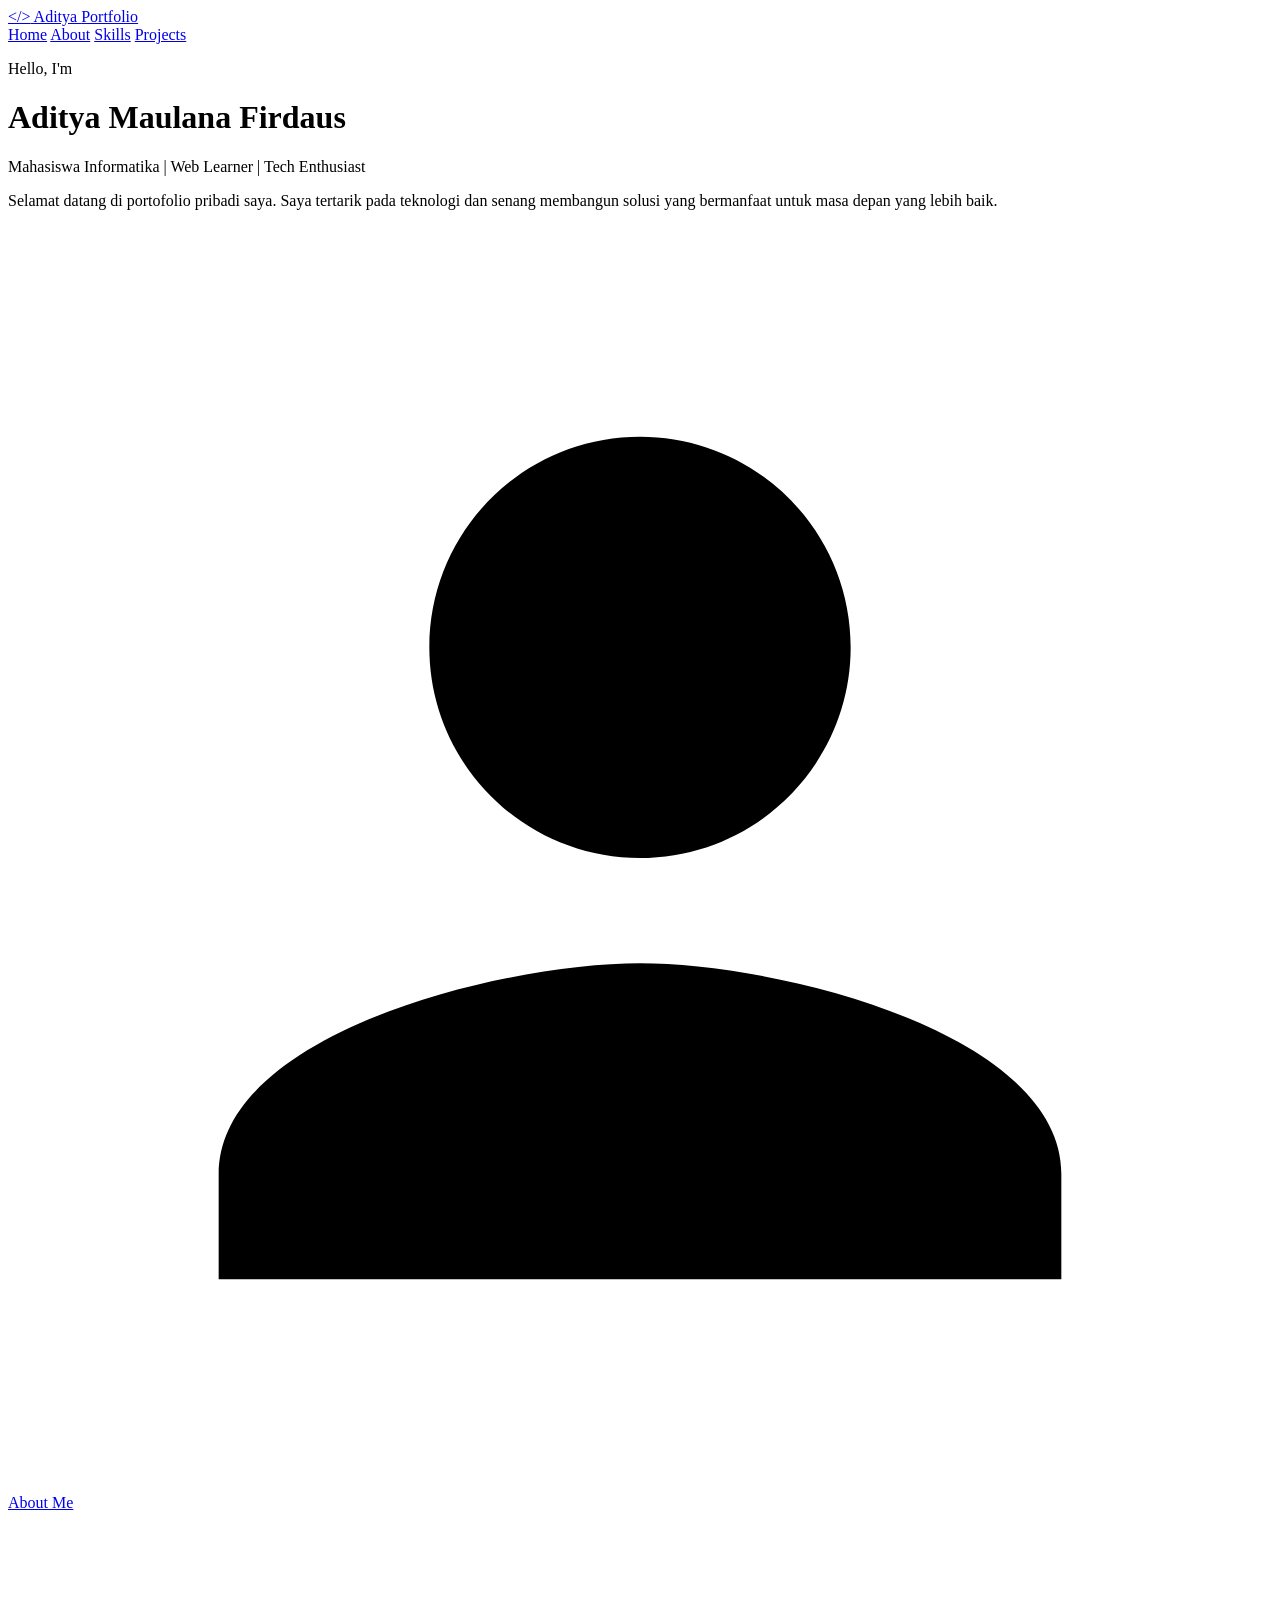
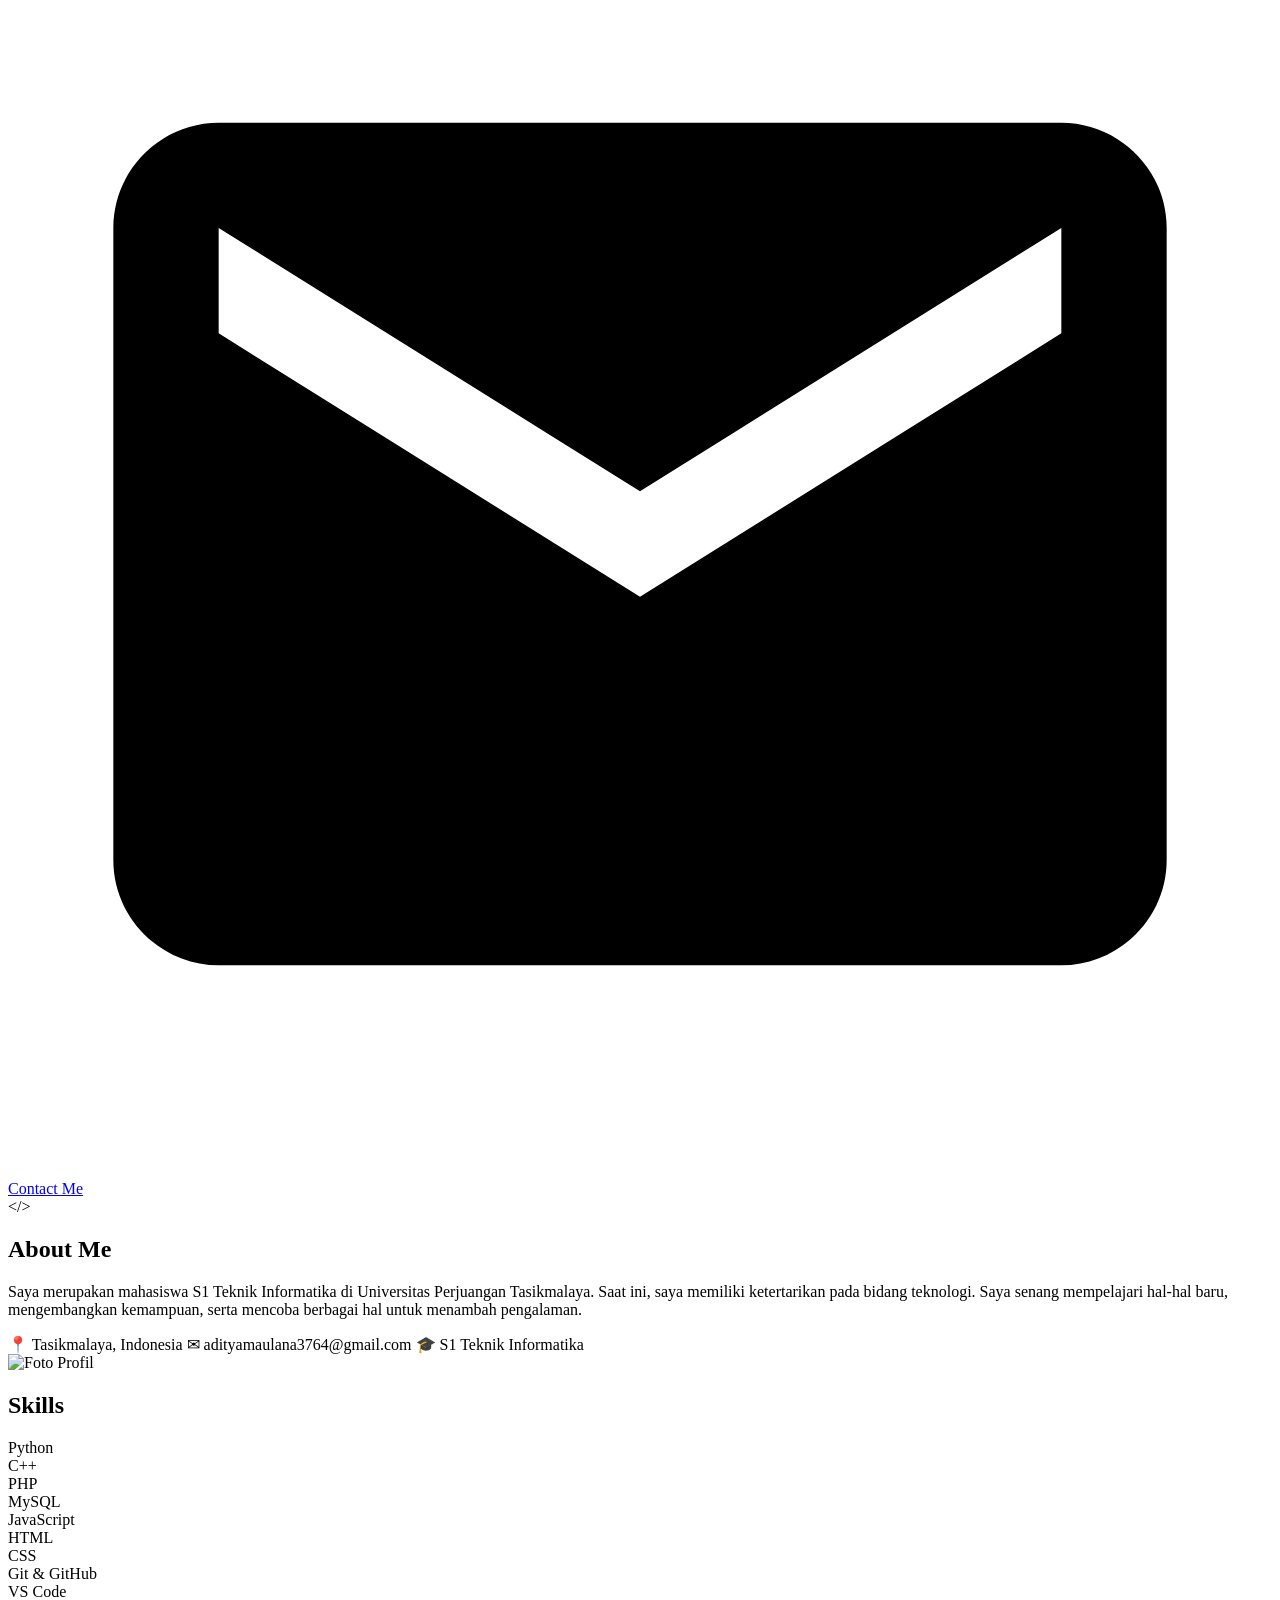
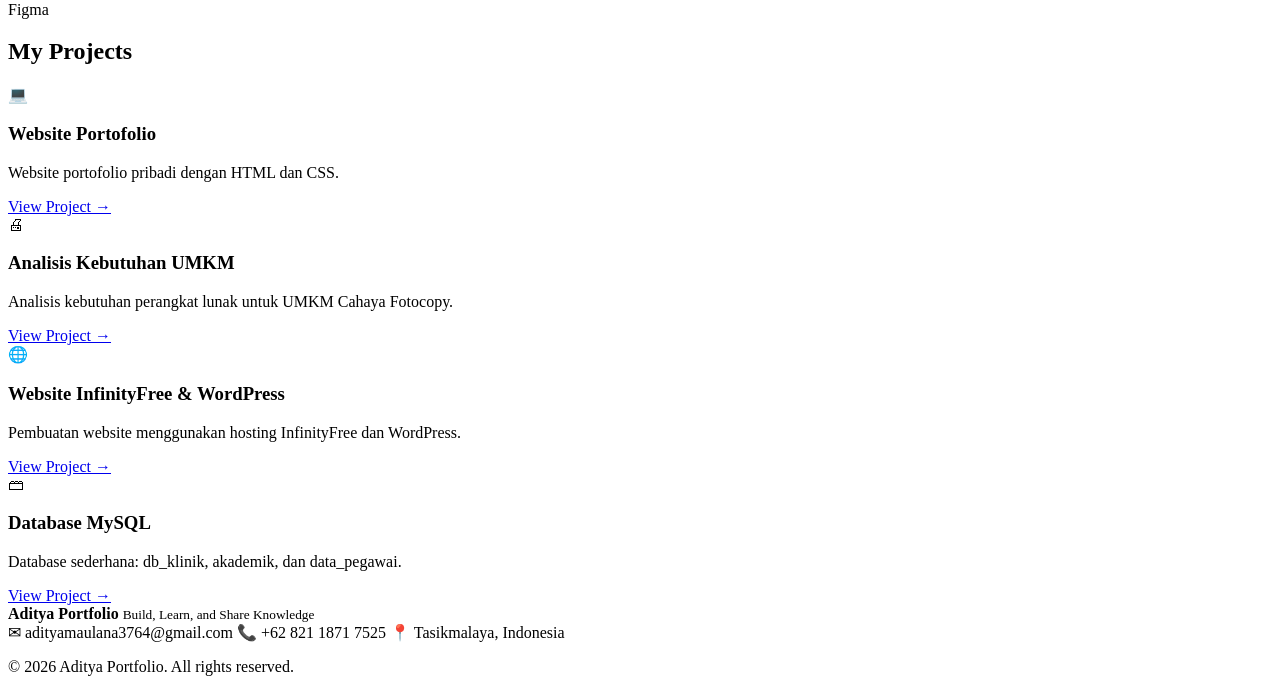
==== index.html @ 4f14e7d4 "Add files via upload" ====
<!DOCTYPE html>
<html lang="id">
<head>
  <meta charset="UTF-8">
  <meta name="viewport" content="width=device-width, initial-scale=1.0">
  <title>Aditya Portfolio</title>
  <link rel="stylesheet" href="css/style.css">
</head>
<body>

  <div id="aditya_header">
    <div class="aditya_wrap aditya_header_inner">
      <a href="#aditya_home" class="aditya_brand"><span class="aditya_blue">&lt;/&gt;</span> Aditya <span class="aditya_blue">Portfolio</span></a>
      <div class="aditya_menu">
        <a href="#aditya_home">Home</a>
        <a href="#aditya_about">About</a>
        <a href="#aditya_skills">Skills</a>
        <a href="#aditya_projects">Projects</a>
      </div>
    </div>
  </div>

  <div id="aditya_home" class="aditya_banner">
    <div class="aditya_wrap aditya_banner_inner">
      <div class="aditya_banner_left">
        <p class="aditya_hello">Hello, I'm</p>
        <h1 class="aditya_fullname">Aditya <span class="aditya_lastname">Maulana Firdaus</span></h1>
        <p class="aditya_job">Mahasiswa Informatika | Web Learner | Tech Enthusiast</p>
        <p class="aditya_welcome">
          Selamat datang di portofolio pribadi saya. Saya tertarik pada teknologi
          dan senang membangun solusi yang bermanfaat untuk masa depan yang lebih baik.
        </p>
        <a href="#aditya_about" class="aditya_button aditya_button_fill"><svg class="aditya_icon" viewBox="0 0 24 24"><path d="M12 12c2.21 0 4-1.79 4-4s-1.79-4-4-4-4 1.79-4 4 1.79 4 4 4zm0 2c-2.67 0-8 1.34-8 4v2h16v-2c0-2.66-5.33-4-8-4z"/></svg>About Me</a>
        <a href="#aditya_footer" class="aditya_button aditya_button_line"><svg class="aditya_icon" viewBox="0 0 24 24"><path d="M20 4H4c-1.1 0-2 .9-2 2v12c0 1.1.9 2 2 2h16c1.1 0 2-.9 2-2V6c0-1.1-.9-2-2-2zm0 4l-8 5-8-5V6l8 5 8-5v2z"/></svg>Contact Me</a>
      </div>

      <div class="aditya_banner_right">
        <div class="aditya_circle"></div>
        <div class="aditya_laptop">
          <div class="aditya_laptop_screen">&lt;/&gt;</div>
          <div class="aditya_laptop_bottom"></div>
        </div>
        <div class="aditya_pot">
          <div class="aditya_leaf aditya_leaf_a"></div>
          <div class="aditya_leaf aditya_leaf_b"></div>
          <div class="aditya_leaf aditya_leaf_c"></div>
          <div class="aditya_pot_body"></div>
        </div>
      </div>
    </div>
  </div>

  <div id="aditya_about" class="aditya_block">
    <div class="aditya_wrap aditya_about_inner">
      <div class="aditya_about_left">
        <h2 class="aditya_heading">About Me</h2>
        <p>
          Saya merupakan mahasiswa S1 Teknik Informatika di Universitas Perjuangan Tasikmalaya.
          Saat ini, saya memiliki ketertarikan pada bidang teknologi. Saya senang mempelajari
          hal-hal baru, mengembangkan kemampuan, serta mencoba berbagai hal untuk menambah pengalaman.
        </p>
        <div class="aditya_facts">
          <span>&#128205; Tasikmalaya, Indonesia</span>
          <span>&#9993; adityamaulana3764@gmail.com</span>
          <span>&#127891; S1 Teknik Informatika</span>
        </div>
      </div>
      <img class="aditya_pic" src="images/foto.jpg" alt="Foto Profil">
    </div>
  </div>

  <div id="aditya_skills" class="aditya_block">
    <div class="aditya_wrap">
      <h2 class="aditya_heading">Skills</h2>
      <div class="aditya_skill_list">
        <div class="aditya_skill_item"><img src="https://cdn.jsdelivr.net/gh/devicons/devicon/icons/python/python-original.svg" alt="">Python</div>
        <div class="aditya_skill_item"><img src="https://cdn.jsdelivr.net/gh/devicons/devicon/icons/cplusplus/cplusplus-original.svg" alt="">C++</div>
        <div class="aditya_skill_item"><img src="https://cdn.jsdelivr.net/gh/devicons/devicon/icons/php/php-original.svg" alt="">PHP</div>
        <div class="aditya_skill_item"><img src="https://cdn.jsdelivr.net/gh/devicons/devicon/icons/mysql/mysql-original.svg" alt="">MySQL</div>
        <div class="aditya_skill_item"><img src="https://cdn.jsdelivr.net/gh/devicons/devicon/icons/javascript/javascript-original.svg" alt="">JavaScript</div>
        <div class="aditya_skill_item"><img src="https://cdn.jsdelivr.net/gh/devicons/devicon/icons/html5/html5-original.svg" alt="">HTML</div>
        <div class="aditya_skill_item"><img src="https://cdn.jsdelivr.net/gh/devicons/devicon/icons/css3/css3-original.svg" alt="">CSS</div>
        <div class="aditya_skill_item"><img src="https://cdn.jsdelivr.net/gh/devicons/devicon/icons/github/github-original.svg" alt="">Git &amp; GitHub</div>
        <div class="aditya_skill_item"><img src="https://cdn.jsdelivr.net/gh/devicons/devicon/icons/vscode/vscode-original.svg" alt="">VS Code</div>
        <div class="aditya_skill_item"><img src="https://cdn.jsdelivr.net/gh/devicons/devicon/icons/figma/figma-original.svg" alt="">Figma</div>
      </div>
    </div>
  </div>

  <div id="aditya_projects" class="aditya_block aditya_block_last">
    <div class="aditya_wrap">
      <h2 class="aditya_heading">My Projects</h2>
      <div class="aditya_project_list">

        <div class="aditya_project_box">
          <div class="aditya_project_img aditya_bg_one">&#128187;</div>
          <div class="aditya_project_text">
            <h3>Website Portofolio</h3>
            <p>Website portofolio pribadi dengan HTML dan CSS.</p>
            <a href="#">View Project &rarr;</a>
          </div>
        </div>

        <div class="aditya_project_box">
          <div class="aditya_project_img aditya_bg_two">&#128424;</div>
          <div class="aditya_project_text">
            <h3>Analisis Kebutuhan UMKM</h3>
            <p>Analisis kebutuhan perangkat lunak untuk UMKM Cahaya Fotocopy.</p>
            <a href="#">View Project &rarr;</a>
          </div>
        </div>

        <div class="aditya_project_box">
          <div class="aditya_project_img aditya_bg_three">&#127760;</div>
          <div class="aditya_project_text">
            <h3>Website InfinityFree &amp; WordPress</h3>
            <p>Pembuatan website menggunakan hosting InfinityFree dan WordPress.</p>
            <a href="#">View Project &rarr;</a>
          </div>
        </div>

        <div class="aditya_project_box">
          <div class="aditya_project_img aditya_bg_four">&#128451;</div>
          <div class="aditya_project_text">
            <h3>Database MySQL</h3>
            <p>Database sederhana: db_klinik, akademik, dan data_pegawai.</p>
            <a href="#">View Project &rarr;</a>
          </div>
        </div>

      </div>
    </div>
  </div>

  <div id="aditya_footer">
    <div class="aditya_wrap">
      <div class="aditya_footer_row">
        <div class="aditya_footer_name">
          <b>Aditya <span class="aditya_blue_light">Portfolio</span></b>
          <small>Build, Learn, and Share Knowledge</small>
        </div>
        <div class="aditya_footer_info">
          <span>&#9993; adityamaulana3764@gmail.com</span>
          <span>&#128222; +62 821 1871 7525</span>
          <span>&#128205; Tasikmalaya, Indonesia</span>
        </div>
      </div>
      <p class="aditya_footer_copy">&copy; 2026 Aditya Portfolio. All rights reserved.</p>
    </div>
  </div>

</body>
</html>
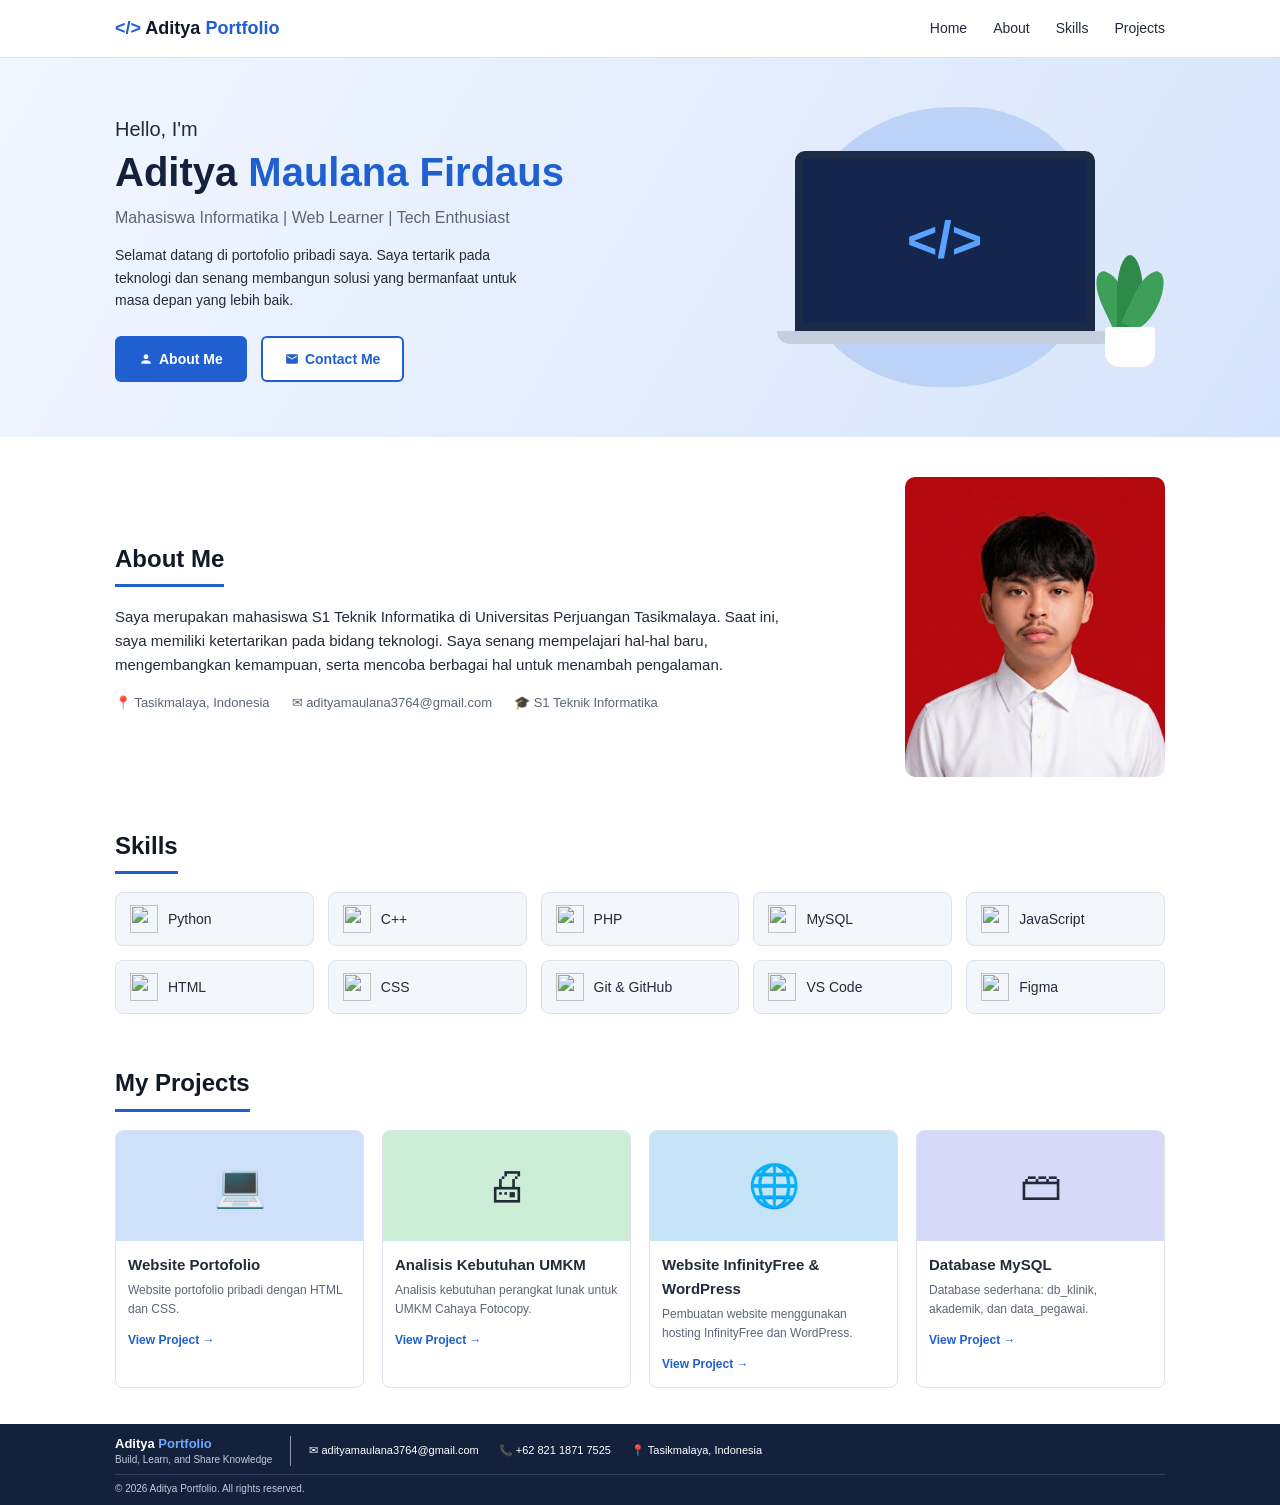
==== commit cc785d82: "Add files via upload" ====
--- a/index.html
+++ b/index.html
@@ -8,6 +8,7 @@
 </head>
 <body>
 
+  <!-- bagian navbar (logo dan menu) -->
   <div id="aditya_header">
     <div class="aditya_wrap aditya_header_inner">
       <a href="#aditya_home" class="aditya_brand"><span class="aditya_blue">&lt;/&gt;</span> Aditya <span class="aditya_blue">Portfolio</span></a>
@@ -20,6 +21,7 @@
     </div>
   </div>
 
+  <!-- bagian Home (sapaan, nama, tombol, gambar laptop) -->
   <div id="aditya_home" class="aditya_banner">
     <div class="aditya_wrap aditya_banner_inner">
       <div class="aditya_banner_left">
@@ -50,6 +52,7 @@
     </div>
   </div>
 
+  <!-- bagian About Me (teks dan foto) -->
   <div id="aditya_about" class="aditya_block">
     <div class="aditya_wrap aditya_about_inner">
       <div class="aditya_about_left">
@@ -65,10 +68,12 @@
           <span>&#127891; S1 Teknik Informatika</span>
         </div>
       </div>
+      <!-- foto diambil dari folder images/foto.jpg -->
       <img class="aditya_pic" src="images/foto.jpg" alt="Foto Profil">
     </div>
   </div>
 
+  <!-- bagian Skills (10 kotak skill) -->
   <div id="aditya_skills" class="aditya_block">
     <div class="aditya_wrap">
       <h2 class="aditya_heading">Skills</h2>
@@ -87,6 +92,7 @@
     </div>
   </div>
 
+  <!-- bagian My Projects (4 kartu project) -->
   <div id="aditya_projects" class="aditya_block aditya_block_last">
     <div class="aditya_wrap">
       <h2 class="aditya_heading">My Projects</h2>
@@ -132,6 +138,7 @@
     </div>
   </div>
 
+  <!-- bagian footer (kontak dan copyright) -->
   <div id="aditya_footer">
     <div class="aditya_wrap">
       <div class="aditya_footer_row">
--- a/css/style.css
+++ b/css/style.css
@@ -0,0 +1,469 @@
+/* reset: hapus jarak bawaan browser */
+* {
+    margin: 0;
+    padding: 0;
+    box-sizing: border-box;
+}
+
+/* scroll halus saat klik menu */
+html {
+    scroll-behavior: smooth;
+}
+
+/* pengaturan dasar: font, warna teks, latar */
+body {
+    font-family: Verdana, Tahoma, sans-serif;
+    font-size: 15px;
+    line-height: 1.6;
+    color: #222b3a;
+    background: #ffffff;
+}
+
+a {
+    text-decoration: none;
+}
+
+/* pembungkus isi supaya rapi di tengah */
+.aditya_wrap {
+    width: 90%;
+    max-width: 1050px;
+    margin: 0 auto;
+}
+
+/* navbar di atas, menempel saat discroll */
+#aditya_header {
+    position: sticky;
+    top: 0;
+    z-index: 10;
+    background: #ffffff;
+    border-bottom: 1px solid #dde3ee;
+}
+
+.aditya_header_inner {
+    display: flex;
+    justify-content: space-between;
+    align-items: center;
+    padding: 14px 0;
+}
+
+.aditya_brand {
+    font-size: 18px;
+    font-weight: bold;
+    color: #111827;
+}
+
+.aditya_blue {
+    color: #1f5fd0;
+}
+
+.aditya_blue_light {
+    color: #6fa8ff;
+}
+
+.aditya_menu {
+    display: flex;
+    gap: 26px;
+}
+
+.aditya_menu a {
+    font-size: 14px;
+    color: #222b3a;
+}
+
+.aditya_menu a:hover {
+    color: #1f5fd0;
+}
+
+/* area Home dengan latar biru muda */
+.aditya_banner {
+    background: linear-gradient(120deg, #f2f7ff, #d6e4fb);
+    padding: 55px 0;
+    overflow: hidden;
+}
+
+.aditya_banner_inner {
+    display: flex;
+    align-items: center;
+    justify-content: space-between;
+    gap: 30px;
+}
+
+.aditya_banner_left {
+    width: 52%;
+}
+
+.aditya_hello {
+    font-size: 20px;
+}
+
+.aditya_fullname {
+    font-size: 40px;
+    line-height: 1.15;
+    color: #14213d;
+    margin: 4px 0 10px 0;
+}
+
+.aditya_lastname {
+    color: #1f5fd0;
+}
+
+.aditya_job {
+    font-size: 16px;
+    color: #5a6578;
+    margin-bottom: 14px;
+}
+
+.aditya_welcome {
+    max-width: 420px;
+    font-size: 14px;
+    margin-bottom: 24px;
+}
+
+/* tombol About Me dan Contact Me */
+.aditya_button {
+    display: inline-block;
+    padding: 10px 22px;
+    font-size: 14px;
+    font-weight: bold;
+    border: 2px solid #1f5fd0;
+    border-radius: 6px;
+    margin-right: 10px;
+}
+
+.aditya_button_fill {
+    background: #1f5fd0;
+    color: #ffffff;
+}
+
+.aditya_button_line {
+    background: #ffffff;
+    color: #1f5fd0;
+}
+
+.aditya_icon {
+    width: 14px;
+    height: 14px;
+    fill: currentColor;
+    vertical-align: -2px;
+    margin-right: 6px;
+}
+
+.aditya_button:hover {
+    opacity: 0.85;
+}
+
+/* sisi kanan Home: gambar laptop dan tanaman */
+.aditya_banner_right {
+    position: relative;
+    width: 42%;
+    min-height: 260px;
+    display: flex;
+    align-items: center;
+    justify-content: center;
+}
+
+.aditya_circle {
+    position: absolute;
+    width: 300px;
+    height: 280px;
+    background: #bcd3f7;
+    border-radius: 55% 45% 50% 50%;
+}
+
+/* gambar laptop dibuat dari CSS */
+.aditya_laptop {
+    position: relative;
+    width: 300px;
+}
+
+.aditya_laptop_screen {
+    height: 180px;
+    background: #14264d;
+    border: 8px solid #1c2b45;
+    border-radius: 10px 10px 0 0;
+    color: #5aa2ff;
+    font-size: 52px;
+    font-weight: bold;
+    display: flex;
+    align-items: center;
+    justify-content: center;
+}
+
+.aditya_laptop_bottom {
+    width: 112%;
+    height: 13px;
+    margin-left: -6%;
+    background: #c4cedd;
+    border-radius: 0 0 14px 14px;
+}
+
+/* gambar pot tanaman dibuat dari CSS */
+.aditya_pot {
+    position: absolute;
+    right: 0;
+    bottom: 10px;
+    width: 70px;
+    height: 110px;
+}
+
+.aditya_pot_body {
+    position: absolute;
+    bottom: 0;
+    left: 10px;
+    width: 50px;
+    height: 40px;
+    background: #ffffff;
+    border-radius: 4px 4px 14px 14px;
+}
+
+.aditya_leaf {
+    position: absolute;
+    bottom: 36px;
+    width: 26px;
+    height: 62px;
+    background: #3e9f5a;
+    border-radius: 50% 50% 50% 0;
+}
+
+.aditya_leaf_a {
+    left: 6px;
+    transform: rotate(-25deg);
+}
+
+.aditya_leaf_b {
+    left: 22px;
+    height: 76px;
+    background: #2d8a49;
+}
+
+.aditya_leaf_c {
+    left: 38px;
+    transform: rotate(25deg);
+}
+
+/* jarak antar bagian (About, Skills, Projects) */
+.aditya_block {
+    padding: 40px 0 10px 0;
+}
+
+.aditya_block_last {
+    padding-bottom: 36px;
+}
+
+/* judul bagian dengan garis biru di bawahnya */
+.aditya_heading {
+    font-size: 24px;
+    color: #111827;
+    margin-bottom: 18px;
+    padding-bottom: 6px;
+    border-bottom: 3px solid #1f5fd0;
+    display: inline-block;
+}
+
+.aditya_about_inner {
+    display: flex;
+    align-items: center;
+    justify-content: space-between;
+    gap: 40px;
+}
+
+.aditya_about_left {
+    width: 65%;
+}
+
+.aditya_about_left p {
+    margin-bottom: 16px;
+}
+
+.aditya_facts {
+    display: flex;
+    flex-wrap: wrap;
+    gap: 8px 22px;
+    font-size: 13px;
+    color: #5a6578;
+}
+
+/* foto profil, latar biru muda kalau foto belum ada */
+.aditya_pic {
+    width: 260px;
+    height: 300px;
+    object-fit: cover;
+    border-radius: 10px;
+    background: #dce8f8;
+}
+
+/* grid skill: 5 kotak per baris */
+.aditya_skill_list {
+    display: grid;
+    grid-template-columns: repeat(5, minmax(0, 1fr));
+    gap: 14px;
+}
+
+.aditya_skill_item {
+    display: flex;
+    align-items: center;
+    gap: 10px;
+    padding: 12px 14px;
+    font-size: 14px;
+    background: #f3f6fb;
+    border: 1px solid #dde3ee;
+    border-radius: 8px;
+}
+
+.aditya_skill_item img {
+    width: 28px;
+    height: 28px;
+}
+
+/* grid project: 4 kartu per baris */
+.aditya_project_list {
+    display: grid;
+    grid-template-columns: repeat(4, 1fr);
+    gap: 18px;
+}
+
+.aditya_project_box {
+    background: #ffffff;
+    border: 1px solid #dde3ee;
+    border-radius: 8px;
+    overflow: hidden;
+}
+
+.aditya_project_img {
+    height: 110px;
+    font-size: 42px;
+    display: flex;
+    align-items: center;
+    justify-content: center;
+}
+
+.aditya_bg_one {
+    background: #cfe0fb;
+}
+
+.aditya_bg_two {
+    background: #cdeed6;
+}
+
+.aditya_bg_three {
+    background: #c5e4f7;
+}
+
+.aditya_bg_four {
+    background: #d6d9f7;
+}
+
+.aditya_project_text {
+    padding: 12px;
+}
+
+.aditya_project_text h3 {
+    font-size: 15px;
+    margin-bottom: 4px;
+}
+
+.aditya_project_text p {
+    font-size: 12px;
+    color: #5a6578;
+    margin-bottom: 8px;
+}
+
+.aditya_project_text a {
+    font-size: 12px;
+    font-weight: bold;
+    color: #1f5fd0;
+}
+
+/* footer gelap di bawah */
+#aditya_footer {
+    background: #14213d;
+    color: #ffffff;
+    padding: 12px 0 8px 0;
+}
+
+.aditya_footer_row {
+    display: flex;
+    align-items: center;
+    gap: 18px;
+    padding-bottom: 8px;
+    border-bottom: 1px solid #34415e;
+}
+
+.aditya_footer_name {
+    display: flex;
+    flex-direction: column;
+    line-height: 1.3;
+    font-size: 13px;
+    padding-right: 18px;
+    border-right: 1px solid #8e9ab3;
+}
+
+.aditya_footer_name small {
+    font-size: 10px;
+    color: #c3cbdb;
+}
+
+.aditya_footer_info {
+    display: flex;
+    flex-wrap: wrap;
+    gap: 4px 20px;
+    font-size: 11px;
+}
+
+.aditya_footer_copy {
+    font-size: 10px;
+    color: #c3cbdb;
+    margin-top: 6px;
+}
+
+/* tampilan tablet (layar kecil) */
+@media (max-width: 800px) {
+    .aditya_skill_list {
+        grid-template-columns: repeat(3, 1fr);
+    }
+    .aditya_project_list {
+        grid-template-columns: repeat(2, 1fr);
+    }
+    .aditya_banner_inner,
+    .aditya_about_inner {
+        flex-direction: column;
+        align-items: flex-start;
+    }
+    .aditya_banner_left,
+    .aditya_about_left,
+    .aditya_banner_right {
+        width: 100%;
+    }
+    .aditya_footer_row {
+        flex-direction: column;
+        align-items: flex-start;
+    }
+    .aditya_footer_name {
+        border-right: none;
+        padding-right: 0;
+    }
+}
+
+/* tampilan HP */
+@media (max-width: 500px) {
+    .aditya_header_inner {
+        flex-direction: column;
+        gap: 8px;
+    }
+    .aditya_fullname {
+        font-size: 30px;
+    }
+    .aditya_skill_list {
+        grid-template-columns: repeat(2, 1fr);
+    }
+    .aditya_project_list {
+        grid-template-columns: 1fr;
+    }
+    .aditya_laptop {
+        width: 250px;
+    }
+    .aditya_pic {
+        width: 100%;
+        height: auto;
+    }
+}
